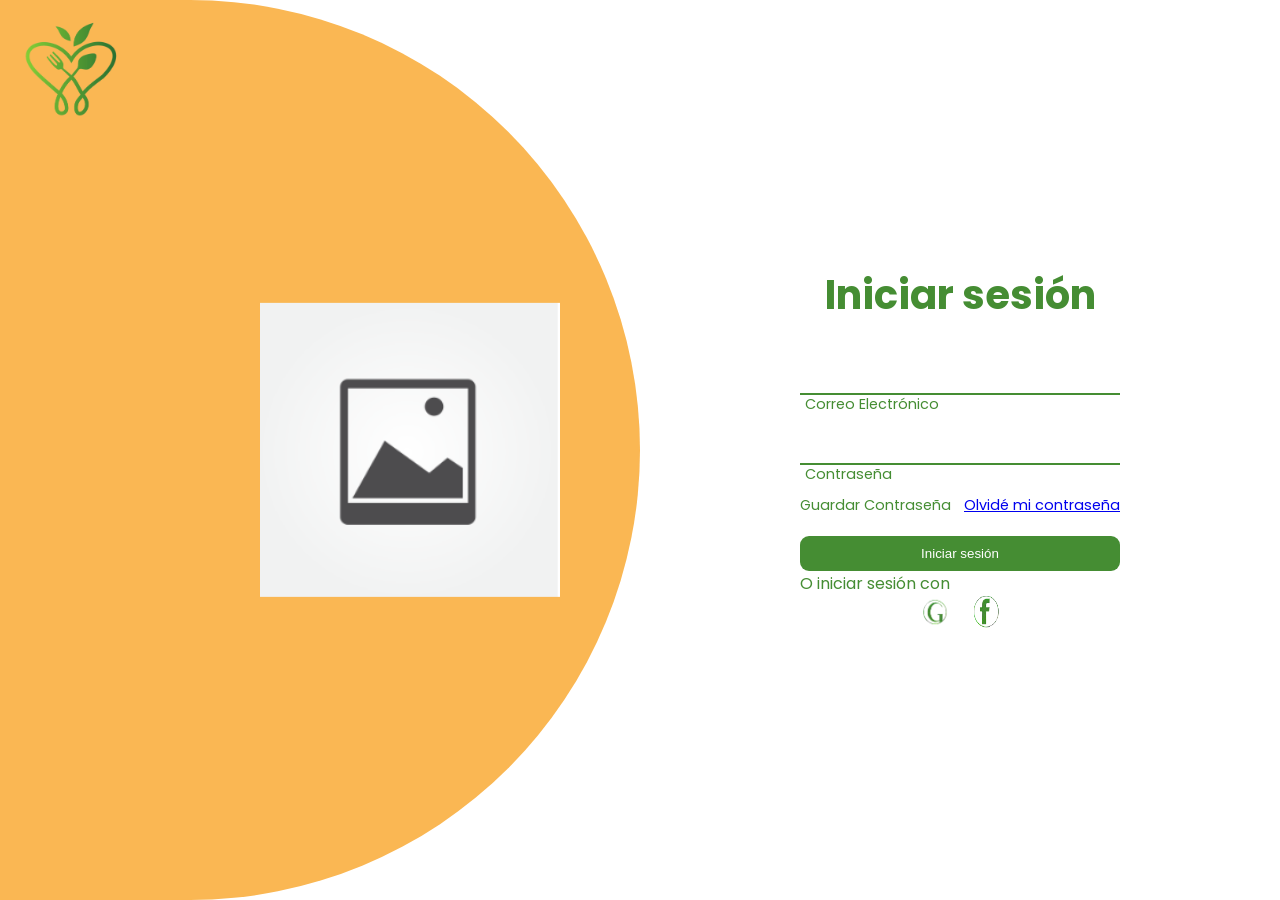
==== templates/login.html @ ca44b26f "Primera parte login y registro" ====
<!DOCTYPE html>
<html lang="en">
<head>
  <meta charset="UTF-8" />
  <meta name="viewport" content="width=device-width, initial-scale=1.0"/>
  <title>Login</title>
  <link rel="stylesheet" href="../styles/login.css" />
  <link href="https://fonts.googleapis.com/css2?family=Poppins:wght@300;400;600&display=swap" rel="stylesheet">
</head>
<body>
  <section class="Iniciar-izquierda">
      <img class="logo"  src="../assets/img/logo.png" alt="logo" />
    
    <img class="img-referencia" src="../assets/img/img-referencia.png" alt="perfil" />
  </section>

  <section class="Iniciar-derecha">
    <div class="form-container">
      <h1>Iniciar sesión</h1>
      <form method="post" action="/login">
        <div class="input-group">
          <input type="text" id="username" name="username" required />
          <label for="username">Correo Electrónico</label>
        </div>

        <div class="input-group">
          <input type="password" id="password" name="password" required />
          <label for="password">Contraseña</label>
        </div>

        <div class="recordar-olvidar">
          <label for="remember">Guardar Contraseña</label>
          <a href="#">Olvidé mi contraseña</a>
        </div>

        <button type="submit">Iniciar sesión</button>
        <p>O iniciar sesión con</p>
        

        <div class="social-login">
          <a href="/auth/google"><img src="../assets/img/google.png" alt="Google" /></a>
          <a href="#"><img src="../assets/img/faceebook.png" alt="faceebock" /></a>
        </div>
      </form>
    </div>
  </section>
</body>
</html>
---- styles/login.css ----
/* Importar fuente */
@import url('https://fonts.googleapis.com/css2?family=Poppins:wght@300;400;600&display=swap');

* {
  box-sizing: border-box;
  margin: 0;
  padding: 0;
}

body {
  display: flex;
  font-family: 'Poppins', sans-serif;
  background-color: (246, 245, 243);
  height: 100vh;
  color: rgb(69, 141, 51);
}

/* Sección izquierda */
.Iniciar-izquierda {
  position: relative;
  width: 50%;
  background-color: rgb(250, 183, 83);
  border-radius: 0 50vh 50vh 0;
  display: flex;
  flex-direction: column;
  align-items: center;
  justify-content: center;
  overflow: hidden;
}
.logo {
   position: absolute;
  top: 20px;
  left: 20px;
  width: 100px; 
  height: auto;
  z-index: 10;
}

.img-referencia {
  position: absolute;
  width: 300px;
  top: 50%;
  left: 50%;
  transform: translate(-20%, -50%); /* Sale 20% hacia la derecha */
}

/* Sección derecha */
.Iniciar-derecha {
  width: 50%;
  display: flex;
  align-items: center;
  justify-content: center;
}

.form-container {
  width: 80%;
  max-width: 400px;
  padding: 40px;
  border-radius: 10px;
}

h1 {
  text-align: center;
  font-size: 2.5rem;
  margin-bottom: 30px;
  color: rgb(69, 141, 51);
}

/* Inputs correo y contraseña */
.input-group {
  position: relative;
  margin-bottom: 30px;
}

.input-group input {
  width: 100%;
  border: none;
  border-bottom: 2px solid rgb(69, 141, 51);
  padding: 10px 5px;
  font-size: 1rem;
  outline: none;
  background: transparent;
}

.input-group label {
  position: absolute;
  bottom: -20px;
  left: 5px;
  font-size: 0.9rem;
  color: rgb(69, 141, 51);
}

/* Recordar / olvidar */
.recordar-olvidar {
  display: flex;
  justify-content: space-between;
  align-items: center;
  font-size: 0.9rem;
  margin-bottom: 20px;
}

/* Botón */
button {
  width: 100%;
  padding: 10px 15px;
  background-color:  rgb(69, 141, 51);
  color: #fff;
  border: none;
  border-radius: 9px;
  
}

button:hover {
  background-color: rgb(245, 165, 50);
}

/* Redes sociales */
.social-login {
  display: flex;
  justify-content: center;
  gap: 20px;
}

.social-login img {
  width: 32px;
  height: 32px;
}

 @media screen and (min-width: 352px) and (max-width: 480px) {
  body {
    background-color: rgb(241, 239, 236);
  }

  .Iniciar-izquierda {
    position: absolute;
    padding-right: 10PX;
    width: 90%;
    height: 150%;
    background-color: rgb(250, 183, 83);
    z-index: 0;
  }


  .Iniciar-derecha {
    position: absolute;
    top: 0;
    left: 0;
    z-index: 1;
    width: 100%;
    height: 100%;
    margin-top: 80px;
    display: flex;
    color: white; /* Letra blanca */
    background: none; /* sin fondo */
  }

  form {
    width: 100%;
    max-width: 280px;
    padding: 5px;
  }

  h1 {
    font-size: 1rem;
    text-align: center;
    color: white;
  }


  .input-group label {
    font-size: 1rem;
    color: white;
  }
    .input-group input {
        font-size: 1rem;
        color: white;
        border-bottom: 2px solid white;
    }
  .recordar-olvidar {
    font-size: 0.75rem;
    color: white;
  }

  button {
    background-color: white;
    color: rgb(250, 183, 83);
  }


  .img-referencia {
    position: absolute;
    width: 300px;
    top: 90%;
    left: 100%;
    transform: translate(-20%, -50%); /* Sale 20% hacia la derecha */
  }
}
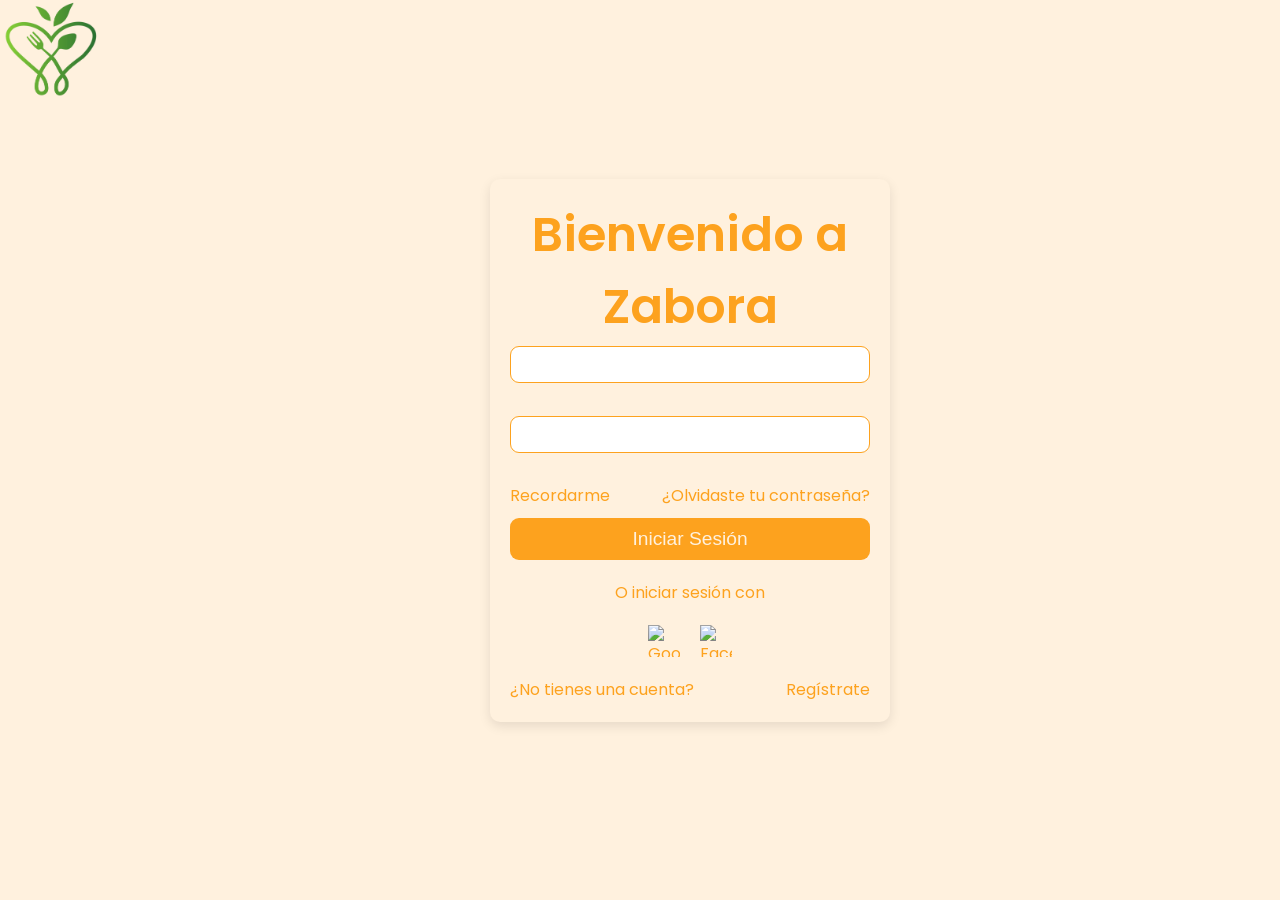
==== commit 06ac8314: "Login sencillo" ====
--- a/templates/login.html
+++ b/templates/login.html
@@ -8,41 +8,26 @@
   <link href="https://fonts.googleapis.com/css2?family=Poppins:wght@300;400;600&display=swap" rel="stylesheet">
 </head>
 <body>
-  <section class="Iniciar-izquierda">
-      <img class="logo"  src="../assets/img/logo.png" alt="logo" />
-    
-    <img class="img-referencia" src="../assets/img/img-referencia.png" alt="perfil" />
-  </section>
-
-  <section class="Iniciar-derecha">
-    <div class="form-container">
-      <h1>Iniciar sesión</h1>
-      <form method="post" action="/login">
-        <div class="input-group">
-          <input type="text" id="username" name="username" required />
-          <label for="username">Correo Electrónico</label>
-        </div>
-
-        <div class="input-group">
-          <input type="password" id="password" name="password" required />
-          <label for="password">Contraseña</label>
-        </div>
-
-        <div class="recordar-olvidar">
-          <label for="remember">Guardar Contraseña</label>
-          <a href="#">Olvidé mi contraseña</a>
-        </div>
-
-        <button type="submit">Iniciar sesión</button>
-        <p>O iniciar sesión con</p>
-        
-
-        <div class="social-login">
-          <a href="/auth/google"><img src="../assets/img/google.png" alt="Google" /></a>
-          <a href="#"><img src="../assets/img/faceebook.png" alt="faceebock" /></a>
-        </div>
-      </form>
-    </div>
-  </section>
+  <header><a href=""><img class="logo" src="../assets/img/logo.png" alt=""></a></header>
+ <section class="campoIniciar">
+  <h1>Bienvenido a Zabora</h1>
+  <label for="E-mail">
+    <input type="text" id="E-mail" name="E-mail" required />
+  </label>
+  <label for="Contraseña">
+    <input type="password" id="Contraseña" name="Contraseña" required />
+  </label>
+  <div class="recordar-olvidar">
+    <label for="remember">Recordarme</label>
+    <a href="#">¿Olvidaste tu contraseña?</a>
+  </div>
+  <button type="submit">Iniciar Sesión</button>
+  <p>O iniciar sesión con</p>
+  <div class="social-login">
+    <a href="/auth/google"><img src="" alt="Google" /></a>
+    <a href="#"><img src="" alt="Facebook" /></a>    
+  </div>
+  <p class="recordar-olvidar">¿No tienes una cuenta? <a href="./registro.html">Regístrate</a></p>
+ </section>
 </body>
 </html>
--- a/styles/login.css
+++ b/styles/login.css
@@ -10,114 +10,79 @@
 body {
   display: flex;
   font-family: 'Poppins', sans-serif;
-  background-color: (246, 245, 243);
+  background-color: rgb(255, 241, 222);;
   height: 100vh;
-  color: rgb(69, 141, 51);
+  font-size: 1.5rem;
+  color: rgb(253, 162, 30);
 }
 
-/* Sección izquierda */
-.Iniciar-izquierda {
-  position: relative;
-  width: 50%;
-  background-color: rgb(250, 183, 83);
-  border-radius: 0 50vh 50vh 0;
-  display: flex;
-  flex-direction: column;
-  align-items: center;
-  justify-content: center;
-  overflow: hidden;
-}
-.logo {
-   position: absolute;
-  top: 20px;
-  left: 20px;
-  width: 100px; 
-  height: auto;
-  z-index: 10;
-}
-
-.img-referencia {
-  position: absolute;
-  width: 300px;
-  top: 50%;
-  left: 50%;
-  transform: translate(-20%, -50%); /* Sale 20% hacia la derecha */
-}
-
-/* Sección derecha */
-.Iniciar-derecha {
-  width: 50%;
-  display: flex;
-  align-items: center;
-  justify-content: center;
-}
-
-.form-container {
-  width: 80%;
+/* Seccion iniciar sesión */
+.campoIniciar {
+  width: 100%;
   max-width: 400px;
-  padding: 40px;
+  margin: auto;
+  padding: 20px;
+  background-color: rgb(255, 241, 222);
   border-radius: 10px;
+  box-shadow: rgba(0, 0, 0, 0.1) 0px 4px 12px;
 }
 
 h1 {
+  font-weight: 600;
+  color: rgb(253, 162, 30);
   text-align: center;
-  font-size: 2.5rem;
-  margin-bottom: 30px;
-  color: rgb(69, 141, 51);
+  font-size: 3rem;
 }
-
-/* Inputs correo y contraseña */
-.input-group {
-  position: relative;
-  margin-bottom: 30px;
+.logo {
+  width: 100px;
 }
-
-.input-group input {
-  width: 100%;
-  border: none;
-  border-bottom: 2px solid rgb(69, 141, 51);
-  padding: 10px 5px;
-  font-size: 1rem;
-  outline: none;
-  background: transparent;
-}
-
-.input-group label {
-  position: absolute;
-  bottom: -20px;
-  left: 5px;
-  font-size: 0.9rem;
-  color: rgb(69, 141, 51);
-}
-
-/* Recordar / olvidar */
-.recordar-olvidar {
+.recordar-olvidar, a{
   display: flex;
   justify-content: space-between;
-  align-items: center;
-  font-size: 0.9rem;
+  text-decoration: none;
+  color: rgb(253, 162, 30);
+  font-size: 1rem;
+}
+p {
+  text-align: center;
+  margin-top: 20px;
+  color: rgb(253, 162, 30);
+  font-size: 1rem;
+}
+label{
+  display: block;
+  margin-bottom: 10px;
+  color: rgb(253, 162, 30);
+}
+input {
+  width: 100%;
+  padding: 10px;
+  border: 1px solid rgb(253, 162, 30);
+  border-radius: 9px;
   margin-bottom: 20px;
+  color: rgb(253, 162, 30);
 }
-
 /* Botón */
 button {
   width: 100%;
   padding: 10px 15px;
-  background-color:  rgb(69, 141, 51);
-  color: #fff;
+  background-color:   rgb(253, 162, 30);;
+  color: rgb(255, 241, 222);
   border: none;
   border-radius: 9px;
+  font-size: 1.2rem;
   
 }
 
 button:hover {
-  background-color: rgb(245, 165, 50);
+  background-color: rgb(189, 127, 38);
 }
 
 /* Redes sociales */
 .social-login {
   display: flex;
   justify-content: center;
+  margin: 20px 0;
   gap: 20px;
 }
 
@@ -126,72 +91,34 @@
   height: 32px;
 }
 
- @media screen and (min-width: 352px) and (max-width: 480px) {
-  body {
-    background-color: rgb(241, 239, 236);
+@media screen and (min-width: 352px) and (max-width: 480px) {
+
+  header {
+    display: block;
+    justify-content: center;
+    align-items: center;
   }
-
-  .Iniciar-izquierda {
-    position: absolute;
-    padding-right: 10PX;
-    width: 90%;
-    height: 150%;
-    background-color: rgb(250, 183, 83);
-    z-index: 0;
+  .logo {
+    width: 50px;
   }
-
-
-  .Iniciar-derecha {
-    position: absolute;
-    top: 0;
-    left: 0;
-    z-index: 1;
+  h1 {
+    font-size: 2rem;
+  }
+  .campoIniciar {
+    width: 70%;
+  }
+  input {
     width: 100%;
-    height: 100%;
-    margin-top: 80px;
-    display: flex;
-    color: white; /* Letra blanca */
-    background: none; /* sin fondo */
   }
-
-  form {
-    width: 100%;
-    max-width: 280px;
-    padding: 5px;
+  button {
+    font-size: 1rem;
+    width: 80%;
   }
-
-  h1 {
-    font-size: 1rem;
-    text-align: center;
-    color: white;
+  .recordar-olvidar,a {
+    font-size: 0.5rem;
   }
-
-
-  .input-group label {
-    font-size: 1rem;
-    color: white;
-  }
-    .input-group input {
-        font-size: 1rem;
-        color: white;
-        border-bottom: 2px solid white;
-    }
-  .recordar-olvidar {
-    font-size: 0.75rem;
-    color: white;
-  }
-
-  button {
-    background-color: white;
-    color: rgb(250, 183, 83);
-  }
-
-
-  .img-referencia {
-    position: absolute;
-    width: 300px;
-    top: 90%;
-    left: 100%;
-    transform: translate(-20%, -50%); /* Sale 20% hacia la derecha */
+  .social-login img {
+    width: 24px;
+    height: 24px;
   }
 }
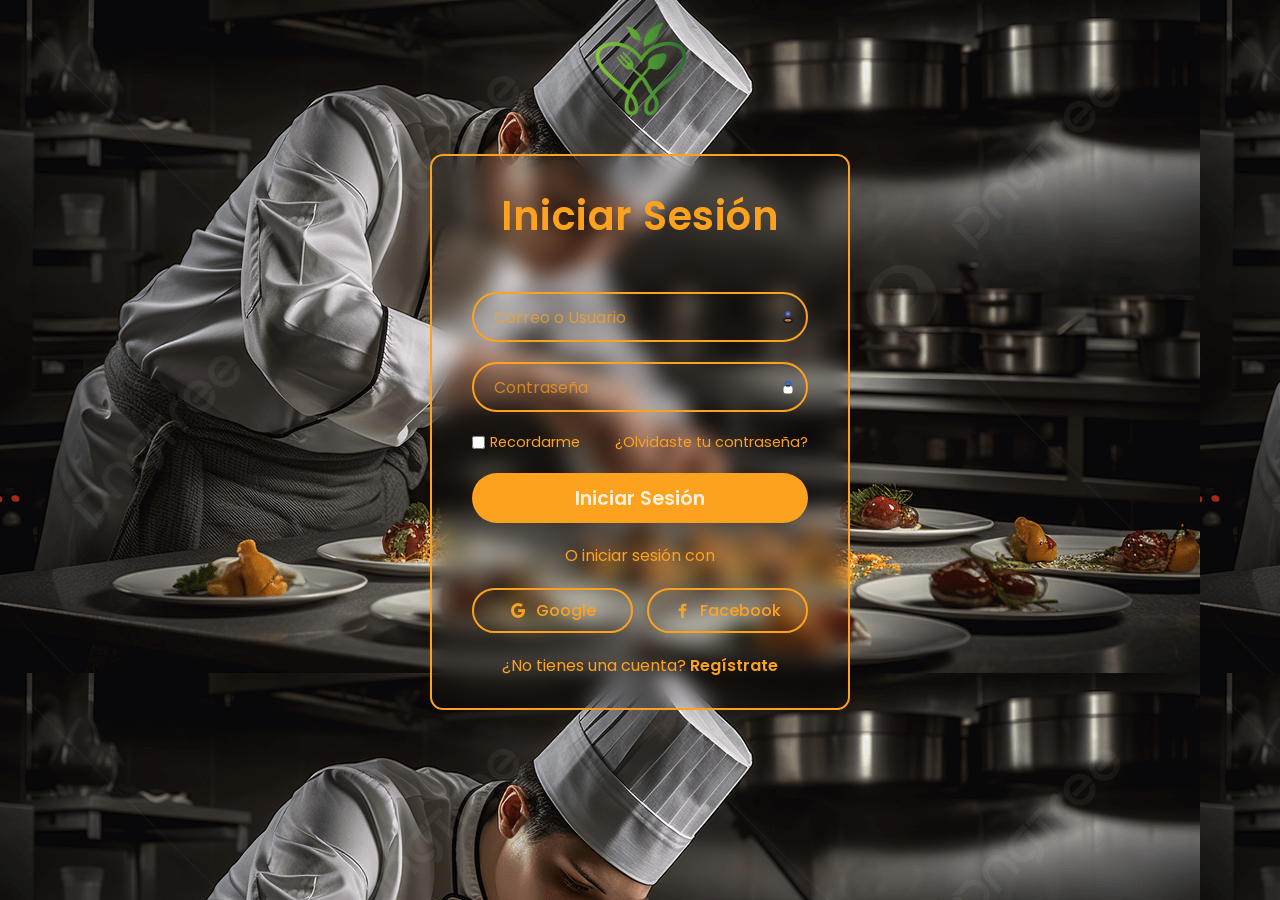
==== commit ca58c6bc: "Actualizacion login-registro" ====
--- a/templates/login.html
+++ b/templates/login.html
@@ -1,33 +1,68 @@
 <!DOCTYPE html>
-<html lang="en">
+<html lang="es">
 <head>
   <meta charset="UTF-8" />
   <meta name="viewport" content="width=device-width, initial-scale=1.0"/>
-  <title>Login</title>
+  <title>Iniciar Sesión - Zabora</title>
+
+  <!-- Fuentes y Boxicons -->
+  <link href="https://fonts.googleapis.com/css2?family=Poppins:wght@300;400;600&display=swap" rel="stylesheet" />
+  <link href="https://unpkg.com/boxicons@2.1.4/css/boxicons.min.css" rel="stylesheet" />
+
+  <!-- Estilos externos -->
   <link rel="stylesheet" href="../styles/login.css" />
-  <link href="https://fonts.googleapis.com/css2?family=Poppins:wght@300;400;600&display=swap" rel="stylesheet">
 </head>
 <body>
-  <header><a href=""><img class="logo" src="../assets/img/logo.png" alt=""></a></header>
- <section class="campoIniciar">
-  <h1>Bienvenido a Zabora</h1>
-  <label for="E-mail">
-    <input type="text" id="E-mail" name="E-mail" required />
-  </label>
-  <label for="Contraseña">
-    <input type="password" id="Contraseña" name="Contraseña" required />
-  </label>
-  <div class="recordar-olvidar">
-    <label for="remember">Recordarme</label>
-    <a href="#">¿Olvidaste tu contraseña?</a>
+
+  <!-- Header con logo -->
+  <header>
+    <a href="#"><img class="logo" src="../assets/img/logo.png" alt="Zabora Logo" /></a>
+  </header>
+
+  <!-- Contenedor principal del formulario -->
+  <div class="container">
+    <form>
+      <h1>Iniciar Sesión</h1>
+
+      <!-- Campo correo/usuario -->
+      <div class="form-input">
+        <input type="text" placeholder="Correo o Usuario" required />
+        <svg xmlns="http://www.w3.org/2000/svg" width="24" height="24" fill="none" viewBox="0 0 24 24">
+          <circle cx="12" cy="8.245" r="2.5" stroke="#265BFF" stroke-width="1.5"/>
+          <ellipse cx="12" cy="15.926" stroke="#0A0A30" stroke-width="1.5" rx="5" ry="2.329"/>
+        </svg>
+      </div>
+
+      <!-- Campo contraseña -->
+      <div class="form-input">
+        <input type="password" placeholder="Contraseña" required />
+        <svg viewBox="0 0 24 24" xmlns="http://www.w3.org/2000/svg" width="24" height="24" fill="none">
+          <path fill="#265BFF" d="M15.236 10.811a.736.736 0 01-.736-.736V8.811a2.5 2.5 0 00-5 0v5H8v-5a4 4 0 018 0v1.236a.764.764 0 01-.764.764z"/>
+          <path fill="#fff" d="M6.6 13.704a3 3 0 013-3h4.8a3 3 0 013 3v3a3 3 0 01-3 3H9.6a3 3 0 01-3-3v-3z"/>
+          <path fill="#0A0A30" d="M9.6 11.454h4.8v-1.5H9.6v1.5z"/>
+        </svg>
+      </div>
+
+      <!-- Recordar y olvidar contraseña -->
+      <div class="recordar-olvidar">
+        <label><input type="checkbox" name="remember" /> Recordarme</label>
+        <a href="#">¿Olvidaste tu contraseña?</a>
+      </div>
+
+      <!-- Botón iniciar sesión -->
+      <button type="submit">Iniciar Sesión</button>
+
+      <p>O iniciar sesión con</p>
+
+      <!-- Botones sociales -->
+      <div class="social-login">
+        <button type="button" class="google-btn"><i class='bx bxl-google'></i>Google</button>
+        <button type="button" class="facebook-btn"><i class='bx bxl-facebook'></i>Facebook</button>
+      </div>
+
+      <p class="registro-link">¿No tienes una cuenta? <a href="./registro.html">Regístrate</a></p>
+    </form>
   </div>
-  <button type="submit">Iniciar Sesión</button>
-  <p>O iniciar sesión con</p>
-  <div class="social-login">
-    <a href="/auth/google"><img src="" alt="Google" /></a>
-    <a href="#"><img src="" alt="Facebook" /></a>    
-  </div>
-  <p class="recordar-olvidar">¿No tienes una cuenta? <a href="./registro.html">Regístrate</a></p>
- </section>
+
 </body>
 </html>
--- a/styles/login.css
+++ b/styles/login.css
@@ -1,124 +1,189 @@
-/* Importar fuente */
-@import url('https://fonts.googleapis.com/css2?family=Poppins:wght@300;400;600&display=swap');
-
 * {
   box-sizing: border-box;
   margin: 0;
   padding: 0;
+  font-family: 'Poppins', sans-serif;
 }
 
+/* Cuerpo: fondo y centrar contenido */
 body {
   display: flex;
-  font-family: 'Poppins', sans-serif;
-  background-color: rgb(255, 241, 222);;
-  height: 100vh;
-  font-size: 1.5rem;
+  flex-direction: column;
+  align-items: center;
+ background:url("../assets/img/fondo.jpg" );
+  min-height: 100vh;
+}
+
+/* Header con margen */
+header {
+  margin-top: 20px;
+}
+
+/* Logo tamaño */
+.logo {
+  width: 100px;
+}
+
+/* Contenedor del formulario */
+.container {
+  width: 90%;
+  max-width: 420px;
+  background: transparent;
+  border: 2px solid rgb(253, 162, 30);
+  backdrop-filter: blur(10px);
+  color: rgb(255, 241, 222);
+  border-radius: 13px;
+  padding: 30px 40px;
+  margin-top: 30px;
+}
+
+/* Título del formulario */
+.container h1 {
+  text-align: center;
+  font-size: 2.5rem;
+  font-weight: 600;
+  padding-bottom: 26px;
+  letter-spacing: 0.5px;
   color: rgb(253, 162, 30);
 }
 
-/* Seccion iniciar sesión */
-.campoIniciar {
+/* Contenedor input (para posicionar SVG) */
+.form-input {
+  position: relative;
   width: 100%;
-  max-width: 400px;
-  margin: auto;
-  padding: 20px;
-  background-color: rgb(255, 241, 222);
-  border-radius: 10px;
-  box-shadow: rgba(0, 0, 0, 0.1) 0px 4px 12px;
+  height: 50px;
+  margin: 20px 0;
 }
 
-h1 {
-  font-weight: 600;
+/* Estilo de los inputs */
+.form-input input {
+  width: 100%;
+  height: 100%;
+  background: transparent;
+  border: 2px solid rgb(253, 162, 30);
+  border-radius: 40px;
   color: rgb(253, 162, 30);
-  text-align: center;
-  font-size: 3rem;
+  font-size: 1rem;
+  padding: 20px 45px 20px 20px;
 }
-.logo {
-  width: 100px;
+
+/* Placeholder en inputs */
+.form-input input::placeholder {
+  color: rgba(253, 162, 30, 0.7);
 }
-.recordar-olvidar, a{
+
+/* Posición del SVG dentro del input */
+svg {
+  position: absolute;
+  right: 10px;
+  top: 50%;
+  transform: translateY(-50%);
+  width: 20px;
+  height: 20px;
+  fill: rgba(253, 162, 30, 0.7);
+  pointer-events: none;
+}
+
+/* Recordar y olvidar */
+.recordar-olvidar {
   display: flex;
   justify-content: space-between;
+  align-items: center;
+  color: rgb(253, 162, 30);
+  font-size: 0.9rem;
+  margin-bottom: 20px;
+}
+
+.recordar-olvidar label {
+  cursor: pointer;
+  display: flex;
+  align-items: center;
+  gap: 5px;
+}
+
+.recordar-olvidar a {
+  color: rgb(253, 162, 30);
   text-decoration: none;
-  color: rgb(253, 162, 30);
-  font-size: 1rem;
+  transition: text-decoration 0.3s;
 }
+
+.recordar-olvidar a:hover {
+  text-decoration: underline;
+}
+
+/* Botón de enviar */
+button {
+  width: 100%;
+  height: 50px;
+  background: rgb(253, 162, 30);
+  border: none;
+  border-radius: 40px;
+  color: rgb(255, 241, 222);
+  font-size: 1.2rem;
+  font-weight: 600;
+  cursor: pointer;
+  transition: background 0.3s ease;
+}
+
+button:hover {
+  background: rgb(189, 127, 38);
+}
+
+/* Texto de pie de página */
 p {
   text-align: center;
   margin-top: 20px;
   color: rgb(253, 162, 30);
   font-size: 1rem;
 }
-label{
-  display: block;
-  margin-bottom: 10px;
+
+/* Link registro */
+.registro-link a {
   color: rgb(253, 162, 30);
-}
-input {
-  width: 100%;
-  padding: 10px;
-  border: 1px solid rgb(253, 162, 30);
-  border-radius: 9px;
-  margin-bottom: 20px;
-  color: rgb(253, 162, 30);
-}
-/* Botón */
-button {
-  width: 100%;
-  padding: 10px 15px;
-  background-color:   rgb(253, 162, 30);;
-  color: rgb(255, 241, 222);
-  border: none;
-  border-radius: 9px;
-  font-size: 1.2rem;
-  
+  text-decoration: none;
+  font-weight: 600;
 }
 
-button:hover {
-  background-color: rgb(189, 127, 38);
+.registro-link a:hover {
+  text-decoration: underline;
 }
 
-/* Redes sociales */
+/* Contenedor de botones sociales */
 .social-login {
   display: flex;
-  justify-content: center;
+  justify-content: space-between;
   margin: 20px 0;
-  gap: 20px;
 }
 
-.social-login img {
-  width: 32px;
-  height: 32px;
+/* Botones sociales: diseño, tamaño y color */
+.google-btn,
+.facebook-btn {
+  width: 48%;
+  height: 45px;
+  background: transparent;
+  border: 2px solid rgb(253, 162, 30);
+  border-radius: 40px;
+  box-shadow: 0 0 10px rgba(0, 0, 0, 0.1);
+  cursor: pointer;
+  font-size: 1rem;
+  color: rgb(253, 162, 30);
+  font-weight: 500;
+  line-height: 1;
+  transition: all 0.4s ease-in-out;
+  display: flex;
+  align-items: center;
+  justify-content: center;
+  gap: 8px;
 }
 
-@media screen and (min-width: 352px) and (max-width: 480px) {
+/* Efecto hover en botones sociales */
+.google-btn:hover,
+.facebook-btn:hover {
+  transform: scale(1.05);
+}
 
-  header {
-    display: block;
-    justify-content: center;
-    align-items: center;
-  }
-  .logo {
-    width: 50px;
-  }
-  h1 {
-    font-size: 2rem;
-  }
-  .campoIniciar {
-    width: 70%;
-  }
-  input {
-    width: 100%;
-  }
-  button {
-    font-size: 1rem;
-    width: 80%;
-  }
-  .recordar-olvidar,a {
-    font-size: 0.5rem;
-  }
-  .social-login img {
-    width: 24px;
-    height: 24px;
-  }
+/* Iconos dentro de botones sociales */
+i {
+  font-size: 1.2rem;
+  vertical-align: middle;
 }
